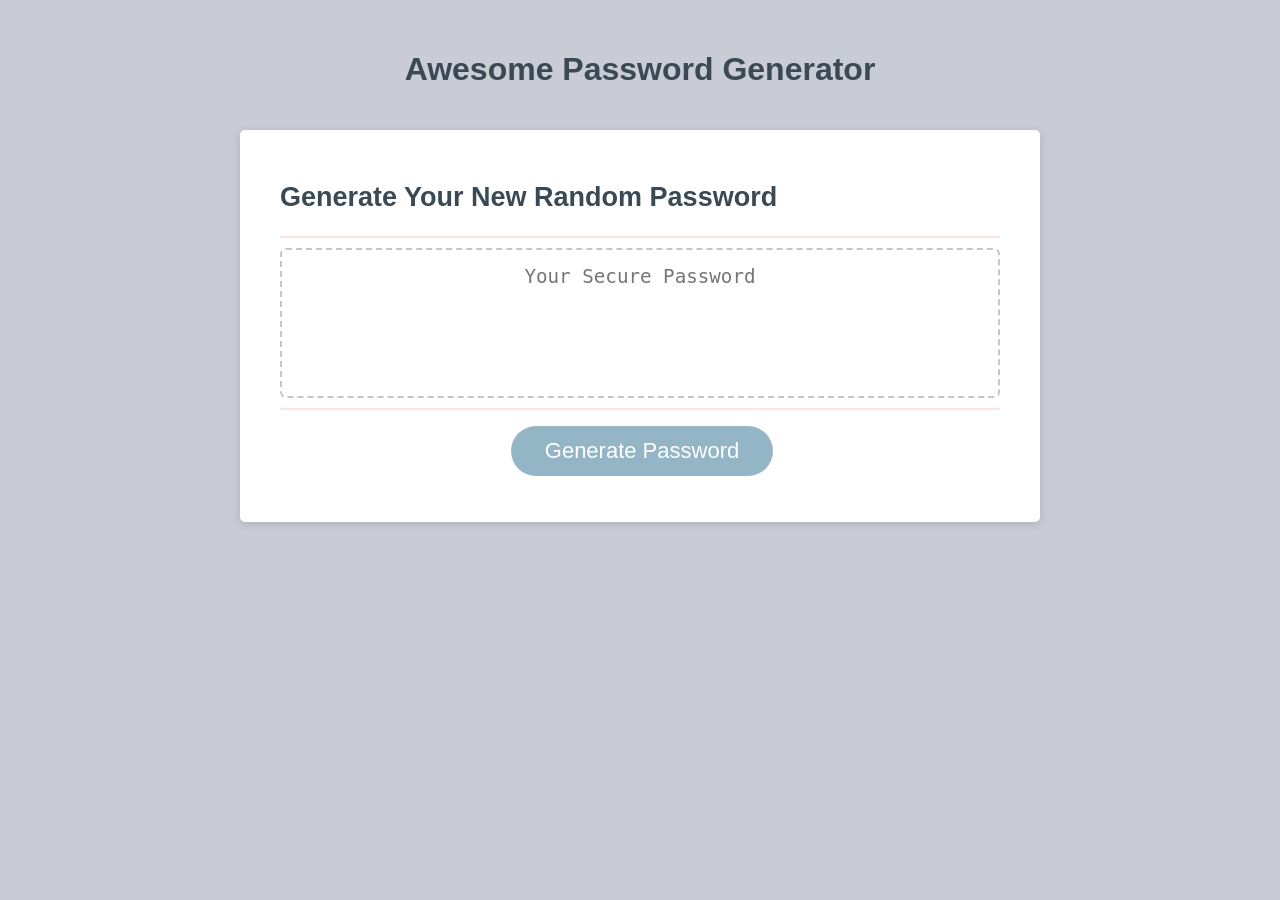
==== index.html @ fb4154c2 "corrected file order" ====
<!DOCTYPE html>
<html lang="en">
  <head>
    <meta charset="UTF-8" />
    <meta name="viewport" content="width=device-width, initial-scale=1.0" />
    <meta http-equiv="X-UA-Compatible" content="ie=edge" />
    <title>Awesome Password Generator</title>
    <link rel="stylesheet" href="style.css" />
  </head>
  <body>
    <summary class="wrapper">
      <header>
        <h1>Awesome Password Generator</h1>
      </header>
      <main class="card">
        <section class="card-header">
          <h2>Generate Your New Random Password</h2>
        </section>
        <section class="card-body">
          <textarea
            readonly
            id="password"
            placeholder="Your Secure Password"
            aria-label="Generated Password"
          ></textarea>
        </section>
        <article class="card-footer">
          <button id="generate" class="btn">Generate Password</button>
        </article>
      </main>
    </summary>
    <script src="script.js"></script>
  </body>
</html>
---- style.css ----
*,
*::before,
*::after {
  box-sizing: border-box;
}

html,
body,
.wrapper {
  height: 100%;
  margin: 0;
  padding: 0;
}

body {
  font-family: sans-serif;
  background-color: #C9CCD5;
}

.wrapper {
  padding-top: 30px;
  padding-left: 20px;
  padding-right: 20px;
}

header {
  text-align: center;
  padding: 20px;
  padding-top: 0px;
  color: hsl(206, 17%, 28%);
}
/* card section */
.card {
  background-color: hsl(0, 0%, 100%);
  border-radius: 5px;
  border-width: 1px;
  box-shadow: rgba(0, 0, 0, 0.15) 0px 2px 8px 0px;
  color: hsl(206, 17%, 28%);
  font-size: 18px;
  margin: 0 auto;
  max-width: 800px;
  padding: 30px 40px;
}

.card-header::after {
  content: " ";
  display: block;
  width: 100%;
  background: #FFE3E3;
  height: 2px;
}

.card-body {
  min-height: 100px;
}

.card-footer {
  text-align: center;
}

.card-footer::before {
  content: " ";
  display: block;
  width: 100%;
  background: #FFE3E3;
  height: 2px;
}

.card-footer::after {
  content: " ";
  display: block;
  clear: both;
}
/* button section */
.btn {
  border: none;
  background-color: rgb(147, 181, 198);
  border-radius: 25px;
  box-shadow: rgba(0, 0, 0, 0.1) 0px 1px 6px 0px rgba(0, 0, 0, 0.2) 0px 1px 1px
    0px;
  color: hsl(0, 0%, 100%);
  display: inline-block;
  font-size: 22px;
  line-height: 22px;
  margin: 16px 16px 16px 20px;
  padding: 14px 34px;
  text-align: center;
  cursor: pointer;
}

button[disabled] {
  cursor: default;
  background: #c0c7cf;
}

.float-right {
  float: right;
}

#password {
  -webkit-appearance: none;
  -moz-appearance: none;
  appearance: none;
  border: none;
  display: block;
  width: 100%;
  padding-top: 15px;
  padding-left: 15px;
  padding-right: 15px;
  padding-bottom: 85px;
  font-size: 1.2rem;
  text-align: center;
  margin-top: 10px;
  margin-bottom: 10px;
  border: 2px dashed #c0c7cf;
  border-radius: 6px;
  resize: none;
  overflow: hidden;
}
/* media query section for responsiveness */
@media (max-width: 690px) {
  
  .btn {
    font-size: 1rem;
    margin: 16px 0px 0px 0px;
    padding: 10px 15px;
  }

  #password {
    font-size: 1rem;
  }
}

@media (max-width: 500px) {
  .btn {
    font-size: 0.8rem;
  }
}
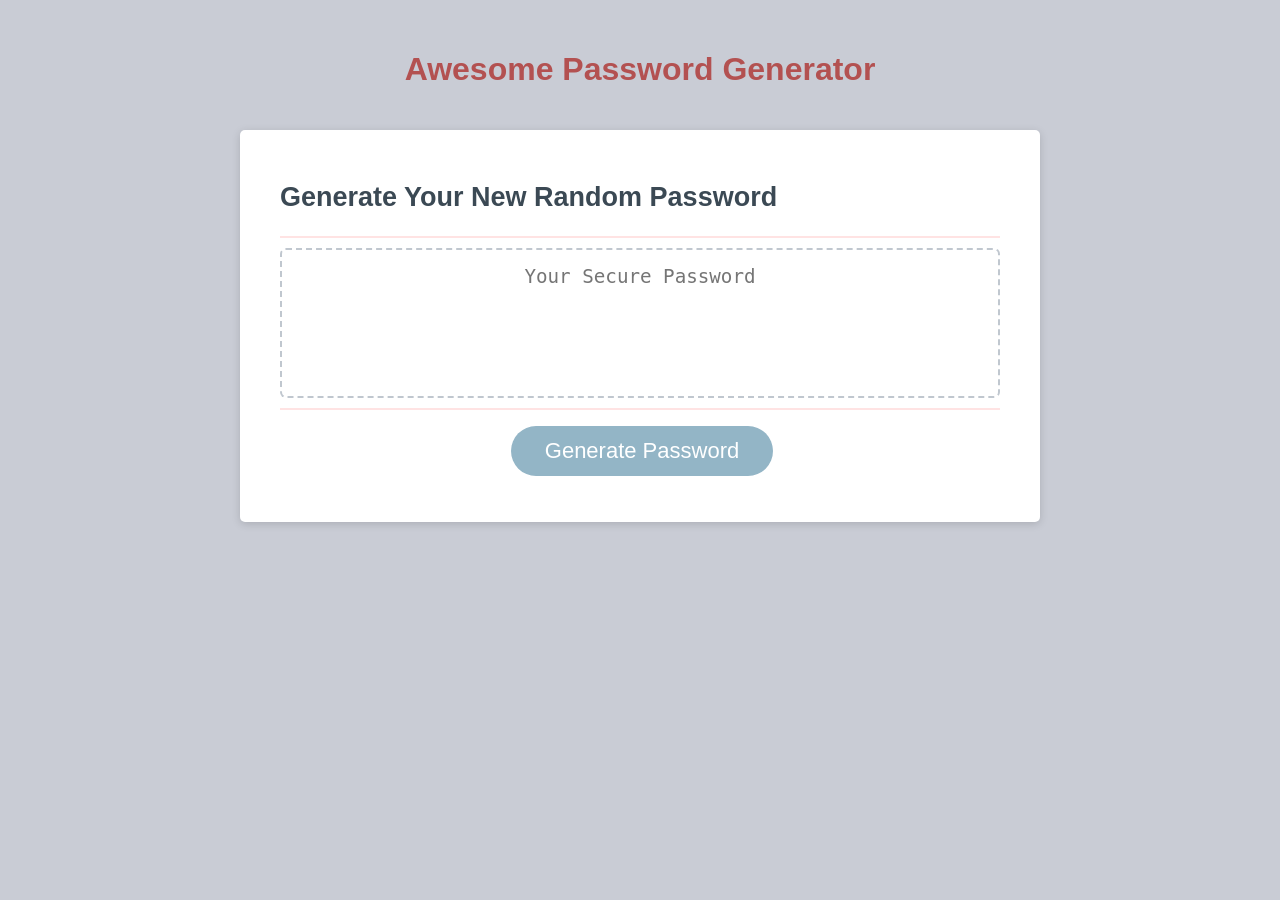
==== commit a08a4f07: "completed details of READme renamed index.html" ====
--- a/index.html
+++ b/index.html
@@ -4,7 +4,7 @@
     <meta charset="UTF-8" />
     <meta name="viewport" content="width=device-width, initial-scale=1.0" />
     <meta http-equiv="X-UA-Compatible" content="ie=edge" />
-    <title>Awesome Password Generator</title>
+    <title>PasswordVault Generator</title>
     <link rel="stylesheet" href="style.css" />
   </head>
   <body>
--- a/style.css
+++ b/style.css
@@ -28,6 +28,10 @@
   padding: 20px;
   padding-top: 0px;
   color: hsl(206, 17%, 28%);
+}
+
+h1 {
+  color: #b35151;
 }
 /* card section */
 .card {
@@ -73,6 +77,7 @@
 }
 /* button section */
 .btn {
+  
   border: none;
   background-color: rgb(147, 181, 198);
   border-radius: 25px;
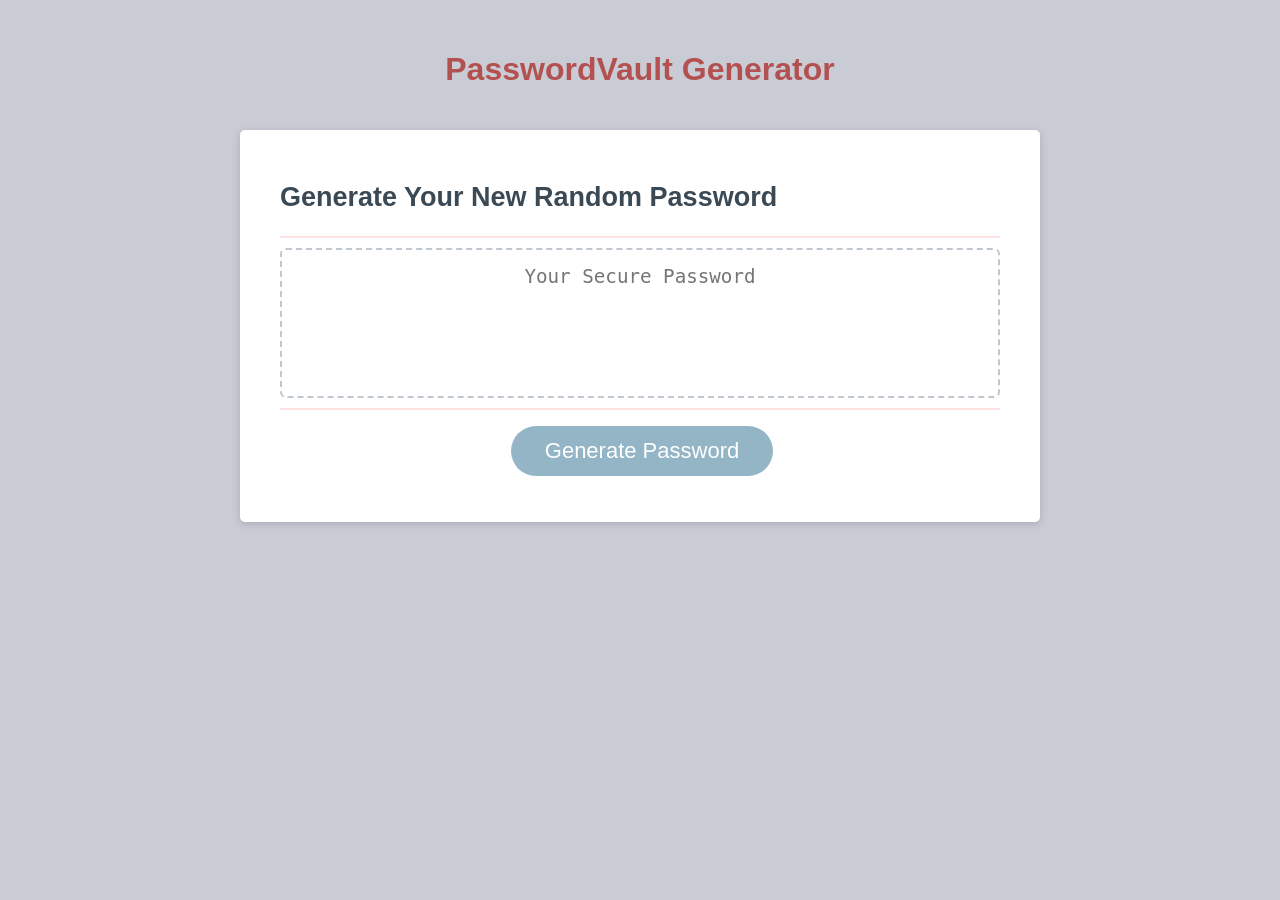
==== commit 2f2266a6: "completed details of READme renamed index.html" ====
--- a/index.html
+++ b/index.html
@@ -10,7 +10,7 @@
   <body>
     <summary class="wrapper">
       <header>
-        <h1>Awesome Password Generator</h1>
+        <h1>PasswordVault Generator</h1>
       </header>
       <main class="card">
         <section class="card-header">
